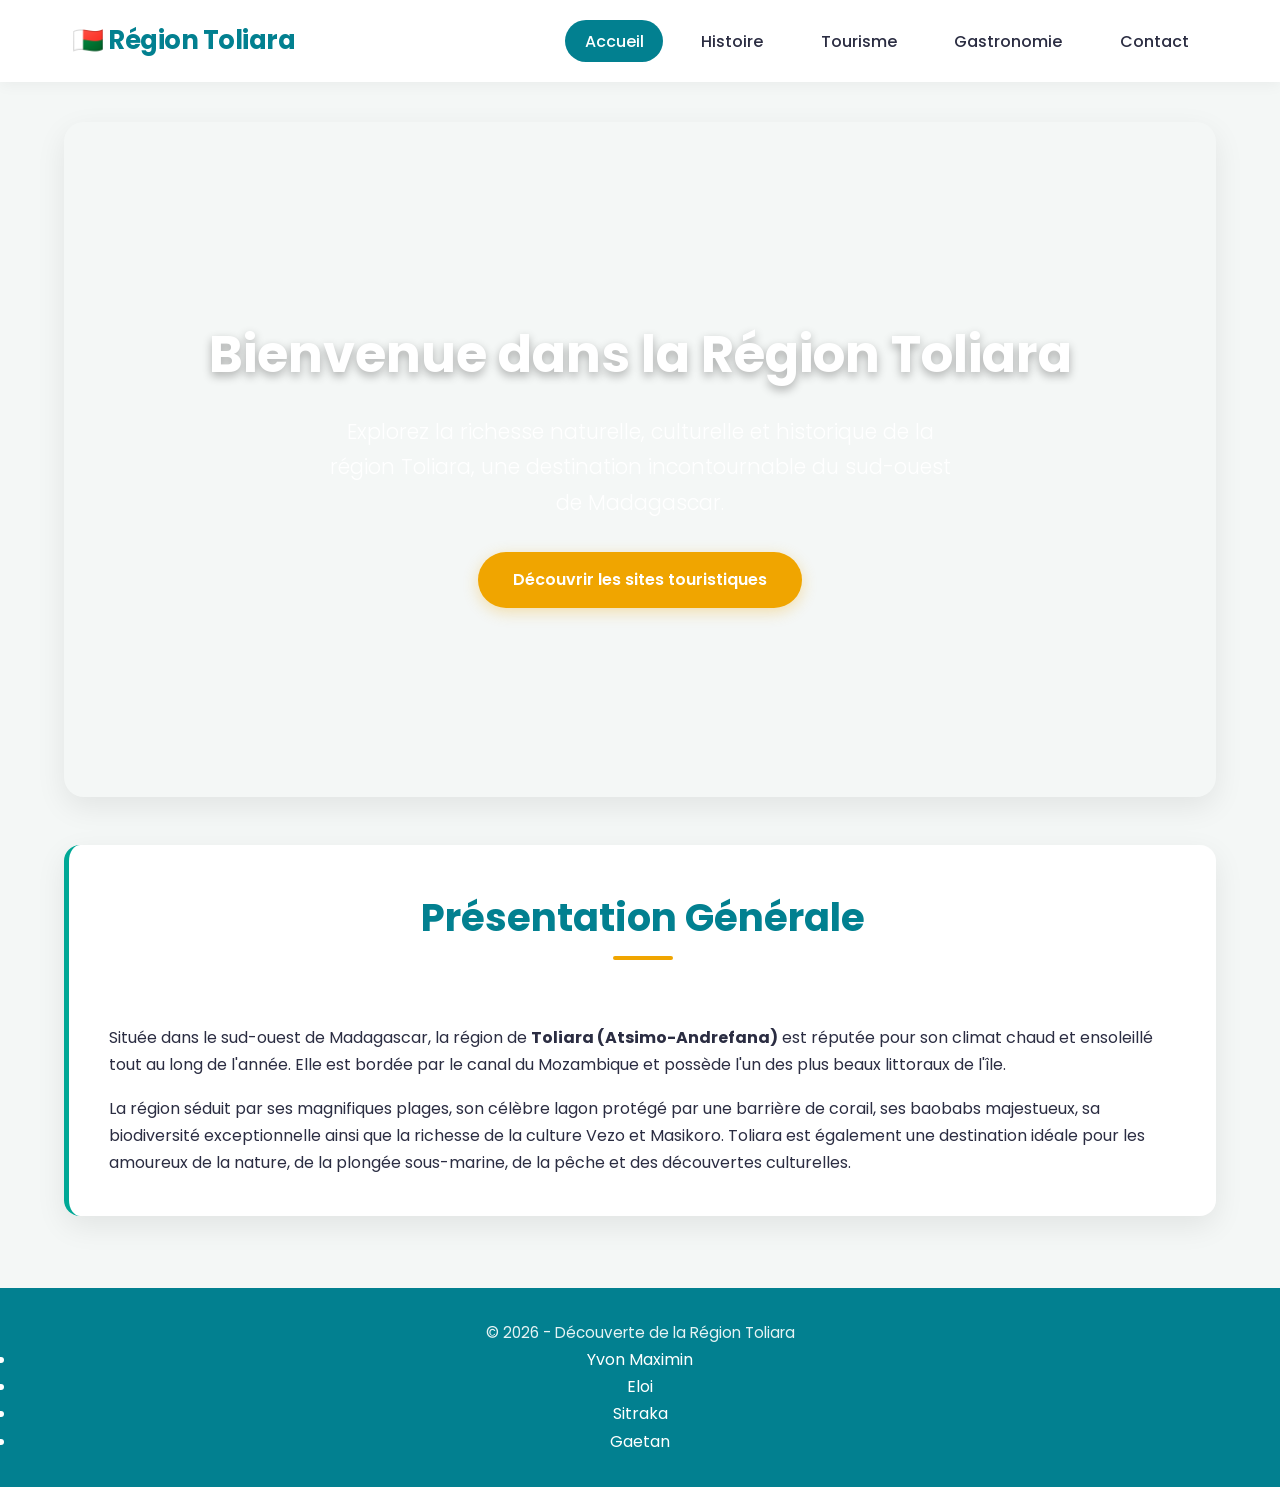
==== index.html @ ee391124 "first commit" ====
<!DOCTYPE html>
<html lang="fr">
<head>
    <meta charset="UTF-8">
    <meta name="viewport" content="width=device-width, initial-scale=1.0">
    <title>Découverte de la Région Toliara</title>
    <link rel="stylesheet" href="./index.css">
</head>
<body>

    <header>
        <nav class="navbar">
            <a href="index.html" class="logo">🇲🇬 Région Toliara</a>
            <div>
                <input type="checkbox" name="" id="check">
                <label for="check" class="btn-check">&#9776</label>
                
                <ul class="nav-links">
                    <li><a href="index.html" class="active"> Accueil</a></li>
                    <li><a href="histoire.html"> Histoire</a></li>
                    <li><a href="tourisme.html"> Tourisme</a></li>
                    <li><a href="gastronomie.html"> Gastronomie</a></li>
                    <li><a href="contact.html">Contact</a></li>
                </ul>
            </div>
        </nav>
    </header>

    <main>
        <section class="hero">
            <h1>Bienvenue dans la Région Toliara</h1>
            <p> Explorez la richesse naturelle, culturelle et historique de la région
        Toliara, une destination incontournable du sud-ouest de Madagascar.</p>
            <a href="tourisme.html" class="btn">Découvrir les sites touristiques</a>
        </section>

        <section class="content-block">
            <div class="title-container">
                <h2 class="page-title">Présentation Générale</h2>
            </div>
            <p>
                Située dans le sud-ouest de Madagascar, la région de
        <strong>Toliara (Atsimo-Andrefana)</strong> est réputée pour son climat
        chaud et ensoleillé tout au long de l'année. Elle est bordée par le
        canal du Mozambique et possède l'un des plus beaux littoraux de l'île.
            </p>
            <p style="margin-top: 1rem;">
                La région séduit par ses magnifiques plages, son célèbre lagon protégé
        par une barrière de corail, ses baobabs majestueux, sa biodiversité
        exceptionnelle ainsi que la richesse de la culture Vezo et Masikoro.
        Toliara est également une destination idéale pour les amoureux de la
        nature, de la plongée sous-marine, de la pêche et des découvertes
        culturelles.
            </p>
        </section>
    </main>

    <footer>
        <p>© 2026 - Découverte de la Région Toliara</p>
        <p>
        <ul>
            <li>Yvon Maximin</li>
            <li>Eloi </li>
            <li>Sitraka</li>
            <li>Gaetan</li>
            </ul>
        </p>
    </footer>

</body>
</html>
---- index.css ----
/* ==========================================
   MAQUETTE 1 : STYLE EMERAUDE & LAGON
   ========================================== */

/* 1. IMPORTS & PALETTE DE COULEURS */
@import url('https://fonts.googleapis.com/css2?family=Poppins:wght@300;400;600;700&display=swap');

:root {
    --primary-color: #028090;      /* Bleu Lagon */
    --secondary-color: #00a896;    /* Vert Émeraude */
    --accent-color: #f0a500;       /* Jaune Soleil */
    --bg-color: #f4f7f6;           /* Fond Clair */
    --card-bg: #ffffff;            /* Fond Carte */
    --text-color: #2b2d42;         /* Texte Principal */
    --text-muted: #6c757d;        /* Texte Secondaire */
    --shadow: 0 10px 30px rgba(0, 0, 0, 0.08);
    --transition: all 0.3s cubic-bezier(0.25, 0.8, 0.25, 1);
}

/* 2. REINITIALISATION */
* {
    margin: 0;
    padding: 0;
    box-sizing: border-box;
}

body {
    font-family: 'Poppins', sans-serif;
    line-height: 1.7;
    color: var(--text-color);
    background-color: var(--bg-color);
    display: flex;
    flex-direction: column;
    min-height: 100vh;
}

img {
    max-width: 100%;
    height: auto;
    display: block;
}

/* 3. EN-TÊTE ET NAVIGATION */
header {
    background-color: #ffffff;
    position: sticky;
    top: 0;
    z-index: 1000;
    box-shadow: 0 2px 15px rgba(0, 0, 0, 0.05);
}

.navbar {
    display: flex;
    justify-content: space-between;
    align-items: center;
    max-width: 1200px;
    margin: 0 auto;
    padding: 1.2rem 2rem;
}

.logo {
    font-size: 1.6rem;
    font-weight: 700;
    color: var(--primary-color);
    text-decoration: none;
    letter-spacing: -0.5px;
}

#check{
    display: none;
}

.btn-check{
    display: none;
}
.nav-links {
    display: flex;
    list-style: none;
    gap: 1.2rem;
}

.nav-links a {
    color: var(--text-color);
    text-decoration: none;
    font-weight: 500;
    padding: 0.6rem 1.2rem;
    border-radius: 30px;
    transition: var(--transition);
}

.nav-links a:hover,
.nav-links a.active {
    background-color: var(--primary-color);
    color: #ffffff;
}

/* 4. CONTENU PRINCIPAL */
main {
    flex: 1;
    max-width: 1200px;
    width: 100%;
    margin: 0 auto;
    padding: 2.5rem 1.5rem;
}

.title-container {
    text-align: center;
    margin-bottom: 3rem;
}

.page-title {
    font-size: 2.4rem;
    color: var(--primary-color);
    position: relative;
    display: inline-block;
    padding-bottom: 10px;
}

.page-title::after {
    content: '';
    position: absolute;
    bottom: 0;
    left: 50%;
    transform: translateX(-50%);
    width: 60px;
    height: 4px;
    background-color: var(--accent-color);
    border-radius: 2px;
}

/* Hero Banner (Accueil) */
.hero {
    background-image: url('./734067613_2341162230025533_4254366376682574201_n.jpg');
    height: 75vh;
    display: flex;
    flex-direction: column;
    justify-content: center;
    align-items: center;
    color: #ffffff;
    text-align: center;
    padding: 0 1.5rem;
    border-radius: 20px;
    box-shadow: var(--shadow);
    margin-bottom: 3rem;
}

.hero h1 {
    font-size: 3.2rem;
    font-weight: 700;
    margin-bottom: 1rem;
    text-shadow: 0 4px 10px rgba(0, 0, 0, 0.3);
}

.hero p {
    font-size: 1.3rem;
    max-width: 650px;
    margin-bottom: 2rem;
    font-weight: 300;
}

/* Boutons Stylisés */
.btn {
    display: inline-block;
    background-color: var(--accent-color);
    color: #ffffff;
    padding: 0.9rem 2.2rem;
    font-size: 1rem;
    font-weight: 600;
    text-decoration: none;
    border-radius: 50px;
    border: none;
    cursor: pointer;
    box-shadow: 0 4px 15px rgba(240, 165, 0, 0.3);
    transition: var(--transition);
}

.btn:hover {
    background-color: #d99300;
    transform: translateY(-3px);
    box-shadow: 0 8px 25px rgba(240, 165, 0, 0.4);
}

/* Grilles & Cartes (Tourisme & Gastronomie) */
.grid-cards {
    display: grid;
    grid-template-columns: repeat(auto-fit, minmax(320px, 1fr));
    gap: 2.5rem;
}

.card {
    background-color: var(--card-bg);
    border-radius: 16px;
    overflow: hidden;
    box-shadow: var(--shadow);
    transition: var(--transition);
    border: 1px solid rgba(0,0,0,0.03);
}

.card:hover {
    transform: translateY(-10px);
    box-shadow: 0 20px 40px rgba(0, 0, 0, 0.12);
}

.card img {
    width: 100%;
    height: 230px;
    object-fit: cover;
}

.card-body {
    padding: 1.8rem;
}

.card-title {
    color: var(--primary-color);
    margin-bottom: 0.5rem;
    font-size: 1.4rem;
}

.card-location {
    font-size: 0.9rem;
    color: var(--secondary-color);
    margin-bottom: 1rem;
    font-weight: 600;
}

.card-text {
    color: var(--text-muted);
    font-size: 0.95rem;
}

/* Blocks de contenu (Histoire) */
.content-block {
    background: var(--card-bg);
    padding: 2.5rem;
    border-radius: 16px;
    margin-bottom: 2rem;
    box-shadow: var(--shadow);
    border-left: 5px solid var(--secondary-color);
}

.content-block h2 {
    color: var(--primary-color);
    margin-bottom: 1rem;
}

/* Formulaire de Contact */
.contact-container {
    display: grid;
    grid-template-columns: 1fr 1fr;
    gap: 3rem;
    background: var(--card-bg);
    padding: 3rem;
    border-radius: 20px;
    box-shadow: var(--shadow);
}

.contact-form {
    display: flex;
    flex-direction: column;
    gap: 1.2rem;
}

.form-group label {
    font-weight: 600;
    font-size: 0.9rem;
    margin-bottom: 0.4rem;
    display: block;
}

.form-group input,
.form-group textarea {
    width: 100%;
    padding: 0.9rem 1.2rem;
    border: 2px solid #eef2f5;
    border-radius: 10px;
    font-family: inherit;
    transition: var(--transition);
}

.form-group input:focus,
.form-group textarea:focus {
    outline: none;
    border-color: var(--primary-color);
    background-color: #ffffff;
}

/* 5. PIED DE PAGE */
footer {
    background-color: var(--primary-color);
    color: #ffffff;
    text-align: center;
    padding: 2rem 1rem;
    margin-top: auto;
}

footer p {
    font-size: 0.95rem;
    opacity: 0.9;
}

/* 6. RESPONSIVE DESIGN */
@media (max-width: 1124px) {
    .navbar {
        gap: 1rem;
    }

    .nav-links {
        flex-wrap: wrap;
        justify-content: center;
        position: fixed;
        top: 100px;
        left: 75%;
        background-color: #00a896;
        padding:40px;
        border-radius: 30px;
    }

    .hero h1 {
        font-size: 2.2rem;
    }

    .contact-container {
        grid-template-columns: 1fr;
    }

    .nav-links{
        display: none;
    }

    .btn-check{
        display: block;
        font-size: 30px;
    }
    #check:checked ~.nav-links{
        display: block;
    }
}
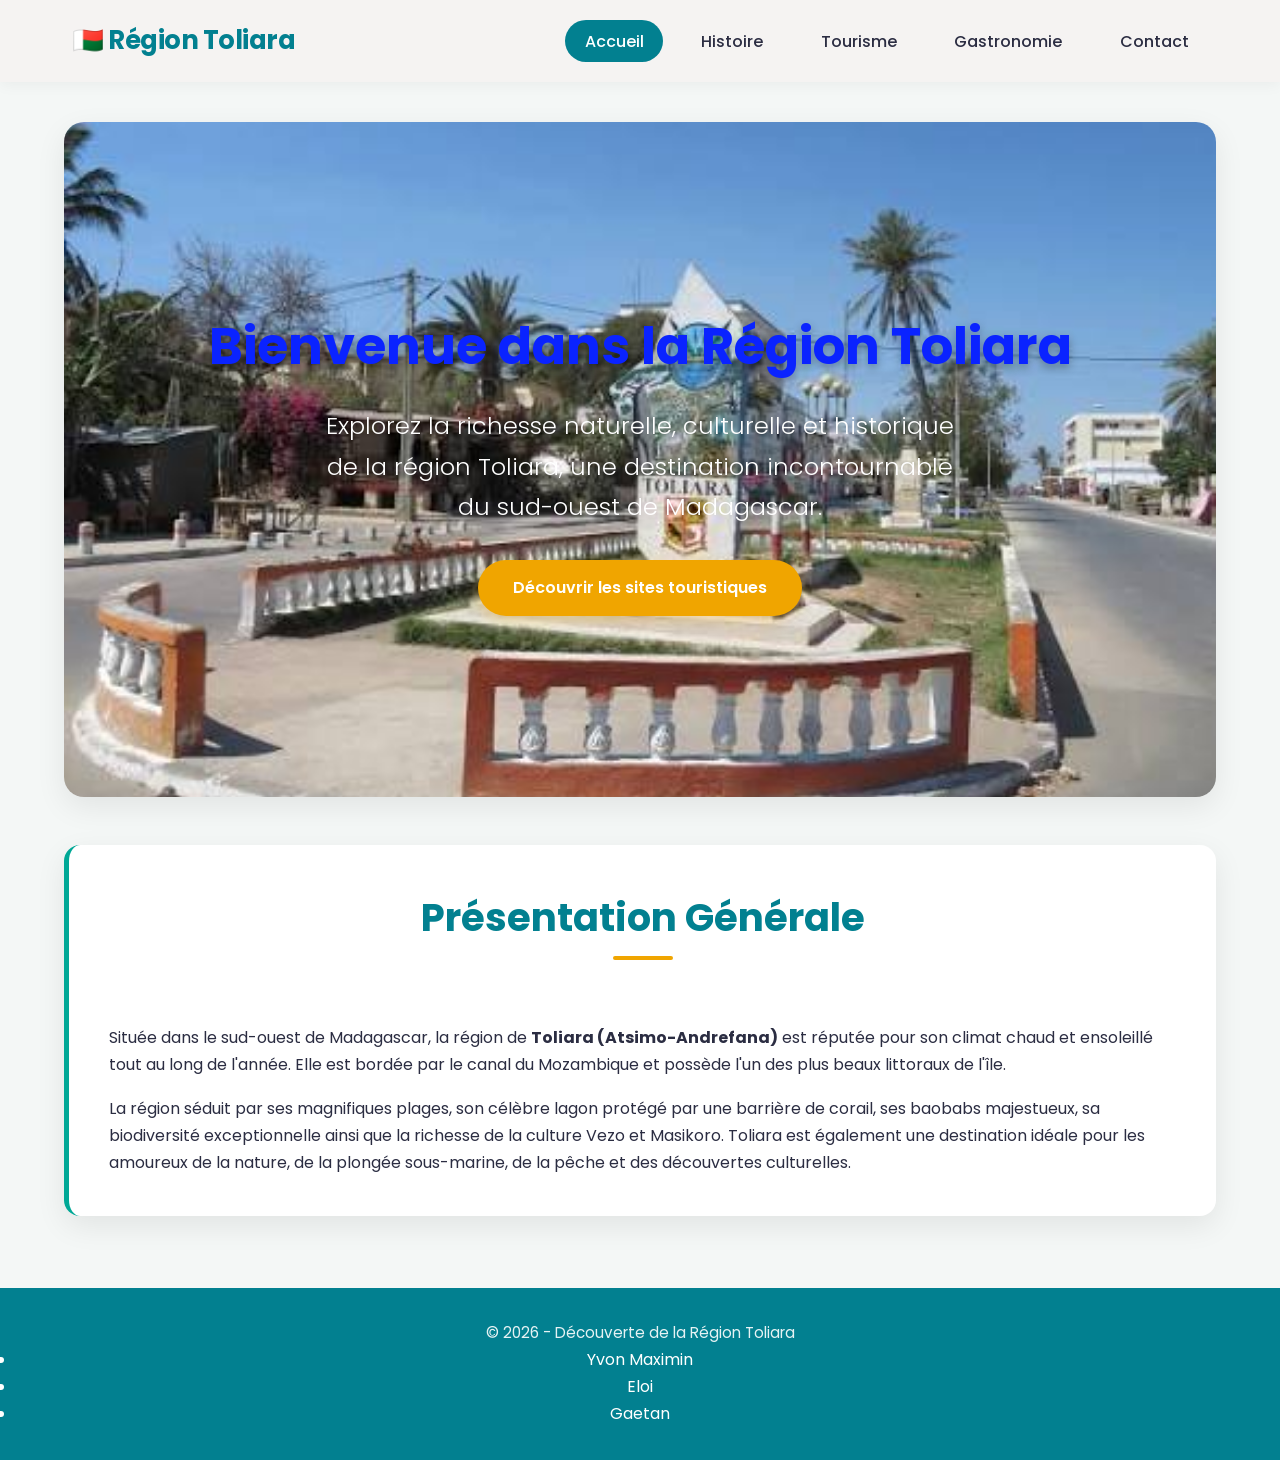
==== commit b184ec1a: "Mise à jour du projet" ====
--- a/index.html
+++ b/index.html
@@ -4,7 +4,7 @@
     <meta charset="UTF-8">
     <meta name="viewport" content="width=device-width, initial-scale=1.0">
     <title>Découverte de la Région Toliara</title>
-    <link rel="stylesheet" href="./index.css">
+    <link rel="stylesheet" href="./css/index.css">
 </head>
 <body>
 
@@ -15,7 +15,7 @@
                 <input type="checkbox" name="" id="check">
                 <label for="check" class="btn-check">&#9776</label>
                 
-                <ul class="nav-links">
+                <ul class="menu">
                     <li><a href="index.html" class="active"> Accueil</a></li>
                     <li><a href="histoire.html"> Histoire</a></li>
                     <li><a href="tourisme.html"> Tourisme</a></li>
@@ -61,7 +61,6 @@
         <ul>
             <li>Yvon Maximin</li>
             <li>Eloi </li>
-            <li>Sitraka</li>
             <li>Gaetan</li>
             </ul>
         </p>
--- a/css/index.css
+++ b/css/index.css
@@ -0,0 +1,327 @@
+@import url('https://fonts.googleapis.com/css2?family=Poppins:wght@300;400;600;700&display=swap');
+
+:root {
+    --primary-color: #028090;
+    --secondary-color: #00a896;
+    --accent-color: #f0a500;
+    --bg-color: #f4f7f6;
+    --card-bg: #ffffff;
+    --text-color: #2b2d42;
+    --text-muted: #6c757d;
+    --shadow: 0 10px 30px rgba(0, 0, 0, 0.08);
+    --transition: all 0.3s cubic-bezier(0.25, 0.8, 0.25, 1);
+}
+
+* {
+    margin: 0;
+    padding: 0;
+    box-sizing: border-box;
+}
+
+body {
+    font-family: 'Poppins', sans-serif;
+    line-height: 1.7;
+    color: var(--text-color);
+    background-color: var(--bg-color);
+    display: flex;
+    flex-direction: column;
+    min-height: 100vh;
+}
+
+img {
+    max-width: 100%;
+    height: auto;
+    display: block;
+}
+
+header {
+    background-color:  rgba(247, 239, 239, 0.58);
+    position: sticky;
+    top: 0;
+    z-index: 1000;
+    box-shadow: 0 2px 15px rgba(0, 0, 0, 0.05);
+}
+
+.navbar {
+    display: flex;
+    justify-content: space-between;
+    align-items: center;
+    max-width: 1200px;
+    margin: 0 auto;
+    padding: 1.2rem 2rem;
+}
+
+.logo {
+    font-size: 1.6rem;
+    font-weight: 700;
+    color: var(--primary-color);
+    text-decoration: none;
+    letter-spacing: -0.5px;
+}
+
+#check{
+    display: none;
+}
+
+.btn-check{
+    display: none;
+}
+.menu {
+    display: flex;
+    list-style: none;
+    gap: 1.2rem;
+}
+
+.menu a {
+    color: var(--text-color);
+    text-decoration: none;
+    font-weight: 500;
+    padding: 0.6rem 1.2rem;
+    border-radius: 30px;
+    transition: var(--transition);
+}
+
+.menu a:hover,
+.menu a.active {
+    background-color: var(--primary-color);
+    color: #ffffff;
+}
+
+main {
+    flex: 1;
+    max-width: 1200px;
+    width: 100%;
+    margin: 0 auto;
+    padding: 2.5rem 1.5rem;
+}
+
+.hero {
+    background-image: url('../img projet/Toliara.jpg');
+    background-size: cover;
+    background-position: center;
+    height: 75vh;
+    display: flex;
+    flex-direction: column;
+    justify-content: center;
+    align-items: center;
+    color: hwb(60 100% 0%);
+    text-align: center;
+    padding: 0 1.5rem;
+    border-radius: 20px;
+    box-shadow: var(--shadow);
+    margin-bottom: 3rem;
+}
+
+.hero h1 {
+    font-size: 3.2rem;
+    font-weight: 700;
+    color: hsl(234, 100%, 52%);
+    margin-bottom: 1rem;
+    text-shadow: 0 4px 10px rgba(0, 0, 0, 0.3);
+}
+
+.hero p {
+    font-size: 1.5rem;
+    max-width: 650px;
+    margin-bottom: 2rem;
+    font-weight: 300;
+}
+
+.btn {
+    display: inline-block;
+    background-color: var(--accent-color);
+    color: #ffffff;
+    padding: 0.9rem 2.2rem;
+    font-size: 1rem;
+    font-weight: 600;
+    text-decoration: none;
+    border-radius: 50px;
+    border: none;
+    cursor: pointer;
+    box-shadow: 0 4px 15px rgba(240, 165, 0, 0.3);
+    transition: var(--transition);
+}
+
+.btn:hover {
+    background-color: #d99300;
+    transform: translateY(-3px);
+    box-shadow: 0 8px 25px rgba(240, 165, 0, 0.4);
+}
+
+.content-block {
+    background: var(--card-bg);
+    padding: 2.5rem;
+    border-radius: 16px;
+    margin-bottom: 2rem;
+    box-shadow: var(--shadow);
+    border-left: 5px solid var(--secondary-color);
+}
+
+.content-block h2 {
+    color: var(--primary-color);
+    margin-bottom: 1rem;
+}
+
+.title-container {
+    text-align: center;
+    margin-bottom: 3rem;
+}
+
+.page-title {
+    font-size: 2.4rem;
+    color: var(--primary-color);
+    position: relative;
+    display: inline-block;
+    padding-bottom: 10px;
+}
+
+.page-title::after {
+    content: '';
+    position: absolute;
+    bottom: 0;
+    left: 50%;
+    transform: translateX(-50%);
+    width: 60px;
+    height: 4px;
+    background-color: var(--accent-color);
+    border-radius: 2px;
+}
+
+
+.grid-cards {
+    display: grid;
+    grid-template-columns: repeat(auto-fit, minmax(320px, 1fr));
+    gap: 2.5rem;
+}
+
+.card {
+    background-color: var(--card-bg);
+    border-radius: 16px;
+    overflow: hidden;
+    box-shadow: var(--shadow);
+    transition: var(--transition);
+    border: 1px solid rgba(0,0,0,0.03);
+}
+
+.card:hover {
+    transform: translateY(-10px);
+    box-shadow: 0 20px 40px rgba(0, 0, 0, 0.12);
+}
+
+.card img {
+    width: 100%;
+    height: 230px;
+    object-fit: cover;
+}
+
+.card-body {
+    padding: 1.8rem;
+}
+
+.card-title {
+    color: var(--primary-color);
+    margin-bottom: 0.5rem;
+    font-size: 1.4rem;
+}
+
+.card-location {
+    font-size: 0.9rem;
+    color: var(--secondary-color);
+    margin-bottom: 1rem;
+    font-weight: 600;
+}
+
+.card-text {
+    color: var(--text-muted);
+    font-size: 0.95rem;
+}
+
+.contact-container {
+    display: grid;
+    grid-template-columns: 1fr 1fr;
+    gap: 3rem;
+    background: var(--card-bg);
+    padding: 3rem;
+    border-radius: 20px;
+    box-shadow: var(--shadow);
+}
+
+.contact-form {
+    display: flex;
+    flex-direction: column;
+    gap: 1.2rem;
+}
+
+.form-group label {
+    font-weight: 600;
+    font-size: 0.9rem;
+    margin-bottom: 0.4rem;
+    display: block;
+}
+
+.form-group input,
+.form-group textarea {
+    width: 100%;
+    padding: 0.9rem 1.2rem;
+    border: 2px solid #eef2f5;
+    border-radius: 10px;
+    font-family: inherit;
+    transition: var(--transition);
+}
+
+.form-group input:focus,
+.form-group textarea:focus {
+    outline: none;
+    border-color: var(--primary-color);
+    background-color: #ffffff;
+}
+
+footer {
+    background-color: var(--primary-color);
+    color: #ffffff;
+    text-align: center;
+    padding: 2rem 1rem;
+    margin-top: auto;
+}
+
+footer p {
+    font-size: 0.95rem;
+    opacity: 0.9;
+}
+
+@media (max-width: 1124px) {
+    .navbar {
+        gap: 1rem;
+    }
+
+    .nav-links {
+        flex-wrap: wrap;
+        justify-content: center;
+        position: fixed;
+        top: 100px;
+        left: 75%;
+        background-color: #00a896;
+        padding:40px;
+        border-radius: 30px;
+    }
+
+    .hero h1 {
+        font-size: 2.2rem;
+    }
+
+    .contact-container {
+        grid-template-columns: 1fr;
+    }
+
+    .nav-links{
+        display: none;
+    }
+
+    .btn-check{
+        display: block;
+        font-size: 30px;
+    }
+    #check:checked ~.nav-links{
+        display: block;
+    }
+}
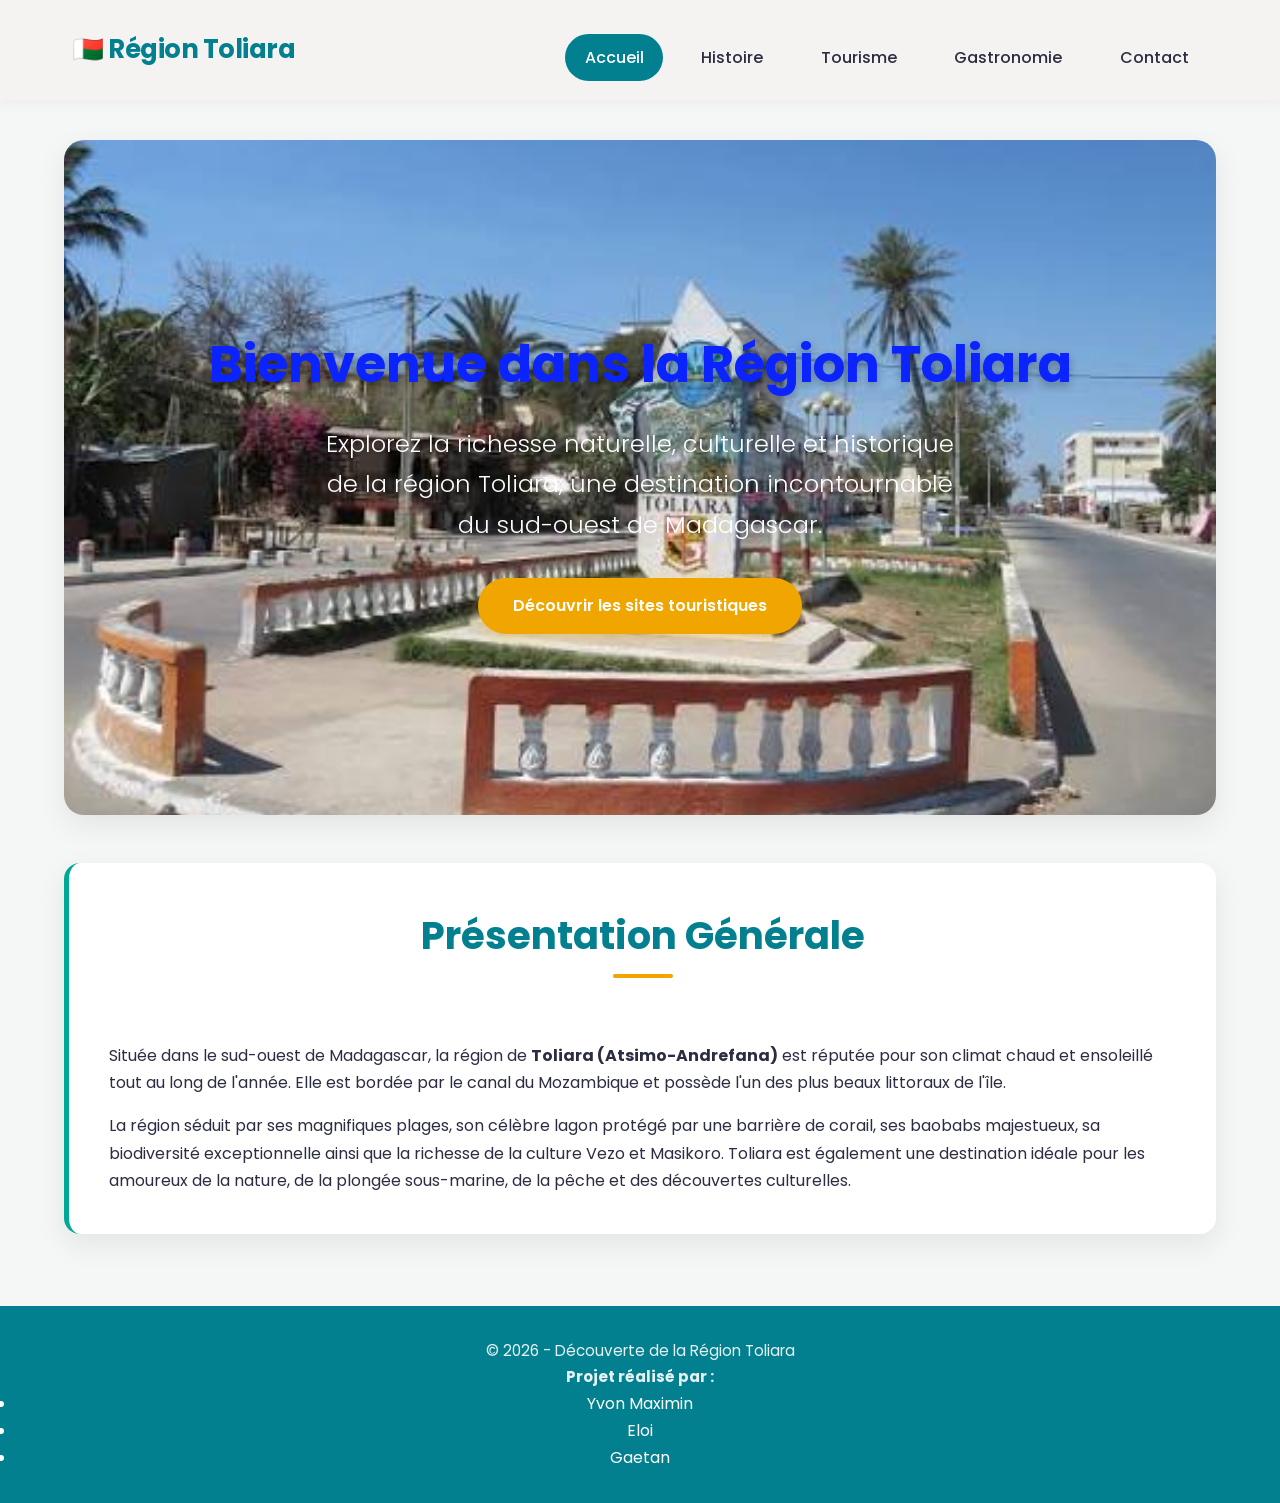
==== commit 46aaebb6: "version 2.0" ====
--- a/index.html
+++ b/index.html
@@ -57,13 +57,13 @@
 
     <footer>
         <p>© 2026 - Découverte de la Région Toliara</p>
-        <p>
+         <p><strong>Projet réalisé par :</strong></p>
         <ul>
             <li>Yvon Maximin</li>
             <li>Eloi </li>
             <li>Gaetan</li>
-            </ul>
-        </p>
+        </ul>
+
     </footer>
 
 </body>
--- a/css/index.css
+++ b/css/index.css
@@ -79,6 +79,8 @@
     padding: 0.6rem 1.2rem;
     border-radius: 30px;
     transition: var(--transition);
+    display: block;
+    margin-top: 15px;
 }
 
 .menu a:hover,
@@ -288,40 +290,43 @@
     font-size: 0.95rem;
     opacity: 0.9;
 }
-
-@media (max-width: 1124px) {
-    .navbar {
-        gap: 1rem;
+li{
+    text-decoration: none;
+}
+ @media (max-width:1124px){
+
+    .btn-check{
+        position: fixed;
+        right: 20px;
+        top: 20px;
+        display:block;
+        font-size:30px;
+        cursor:pointer;
+        z-index:1001;
     }
 
-    .nav-links {
-        flex-wrap: wrap;
-        justify-content: center;
-        position: fixed;
-        top: 100px;
-        left: 75%;
-        background-color: #00a896;
-        padding:40px;
-        border-radius: 30px;
+    .menu{
+        display:flex;
+        flex-direction:column;
+        justify-content:center;
+        align-items:center;
+        gap:20px;
+
+        position:fixed;
+        top:0;
+        right:-100%;
+
+        width:280px;
+        height:100vh;
+
+        background:#eceeee;
+        border-radius:20px 0 0 20px;
+
+        transition:.4s;
+        z-index:999;
     }
 
-    .hero h1 {
-        font-size: 2.2rem;
-    }
-
-    .contact-container {
-        grid-template-columns: 1fr;
-    }
-
-    .nav-links{
-        display: none;
-    }
-
-    .btn-check{
-        display: block;
-        font-size: 30px;
-    }
-    #check:checked ~.nav-links{
-        display: block;
+    #check:checked ~ .menu{
+        right:0;
     }
 }
